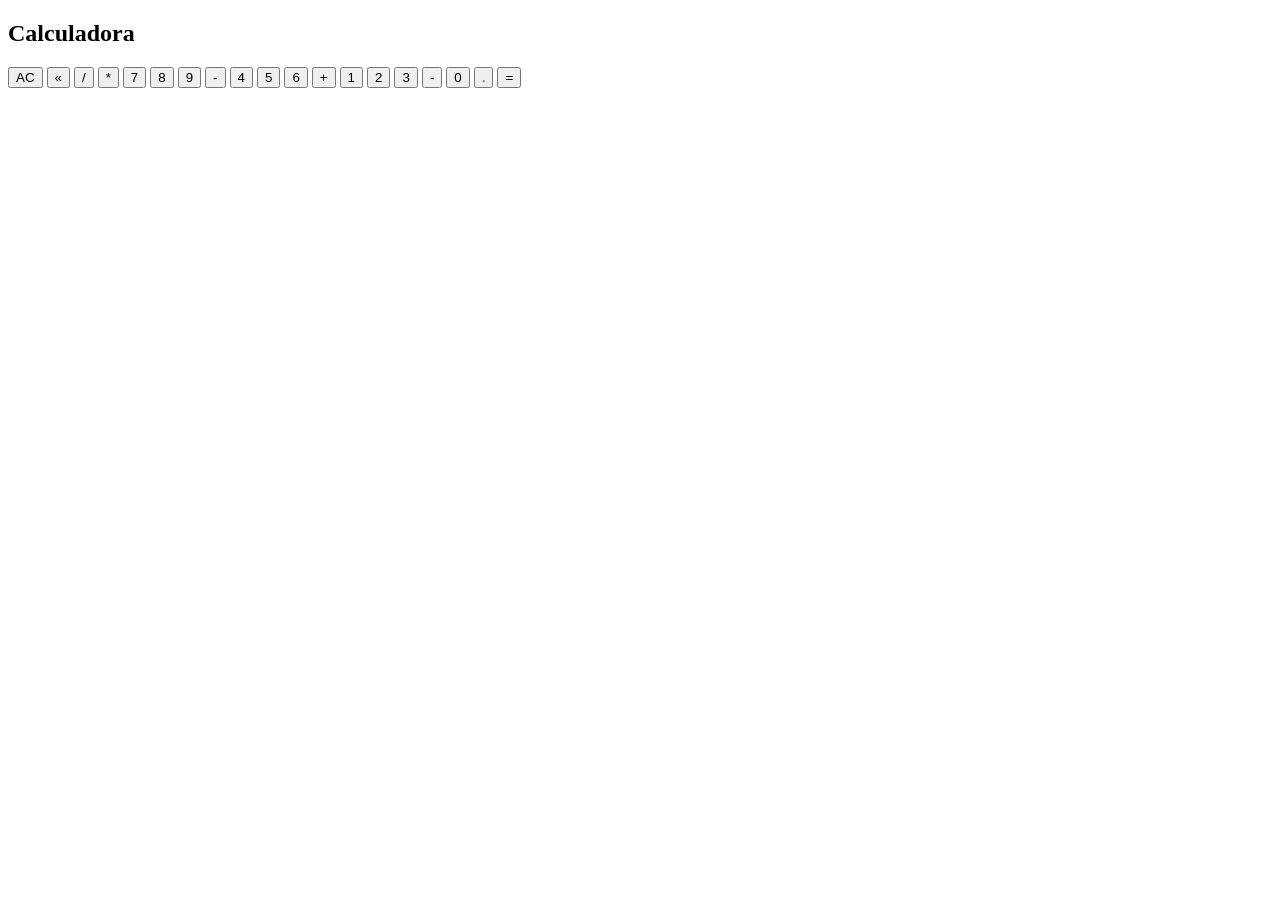
==== factory-function/index.html @ 6c62fb03 "feat: configure main structure" ====
<!DOCTYPE html>
<html lang="pt-br">
  <head>
    <meta charset="UTF-8" />
    <meta name="viewport" content="width=device-width, initial-scale=1.0" />

    <link rel="stylesheet" href="assets/css/style.css" />
    <link rel="preconnect" href="https://fonts.googleapis.com" />
    <link rel="preconnect" href="https://fonts.gstatic.com" crossorigin />
    <link
      href="https://fonts.googleapis.com/css2?family=Montserrat&display=swap"
      rel="stylesheet"
    />

    <title>Calculadora</title>
  </head>
  <body>
    <section class="container">
      <h1>Calculadora</h1>
      <div class="display"></div>
      <div class="controls">
        <button class="btn btn-clear">AC</button>
        <button class="btn btn-del">&laquo;</button>
        <button class="btn div">/</button>
        <button class="btn btn-tim">*</button>
        <button class="btn btn-num">7</button>
        <button class="btn btn-num">8</button>
        <button class="btn btn-num">9</button>
        <button class="btn btn-min">-</button>
        <button class="btn btn-num">4</button>
        <button class="btn btn-num">5</button>
        <button class="btn btn-num">6</button>
        <button class="btn btn-sum">+</button>
        <button class="btn btn-num">1</button>
        <button class="btn btn-num">2</button>
        <button class="btn btn-num">3</button>
        <button class="btn btn-min">-</button>
        <button class="btn btn-num">0</button>
        <button class="btn btn-dot">.</button>
        <button class="btn btn-eq">=</button>
      </div>
    </section>
    <script src="assets/js/main.js"></script>
  </body>
</html>
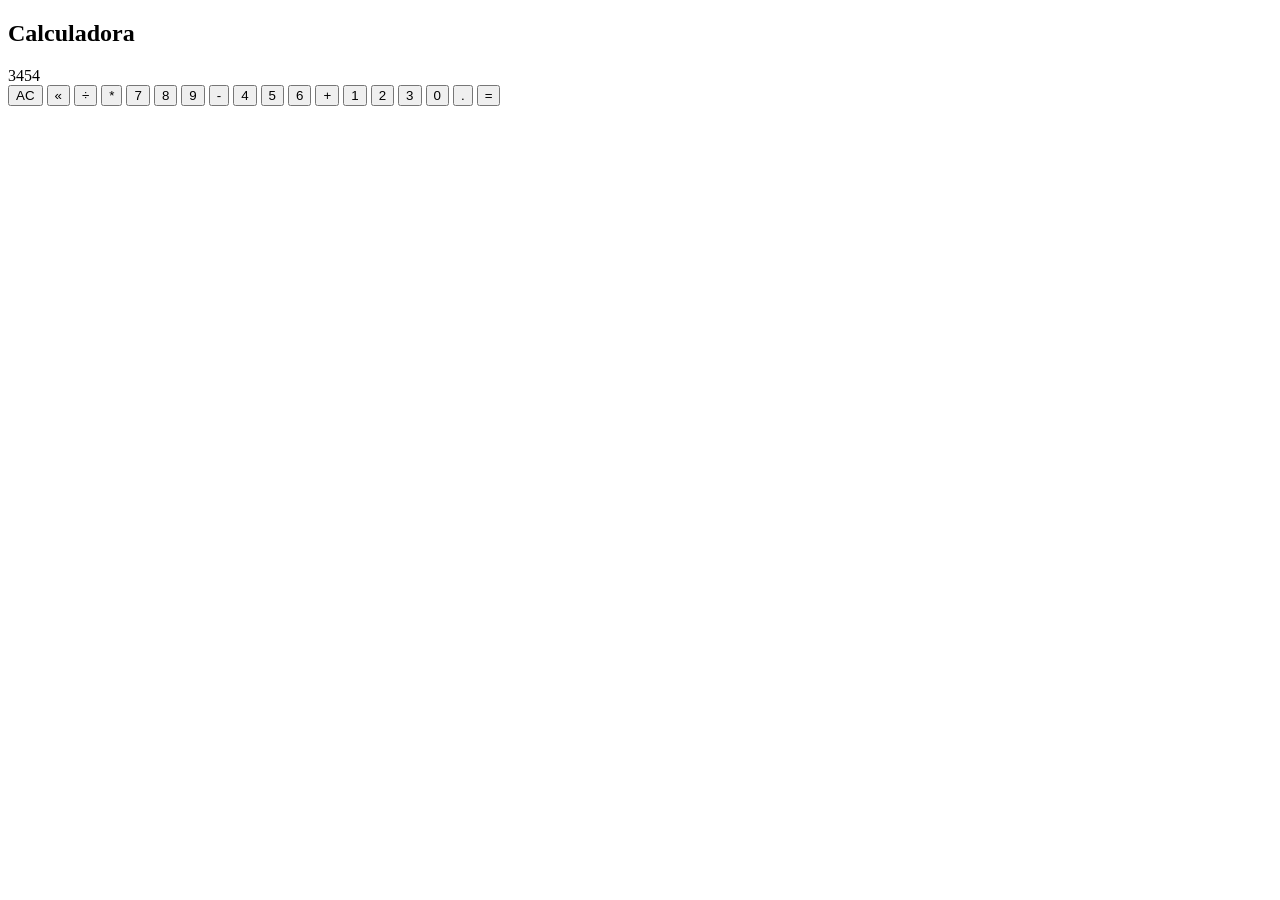
==== commit 31e91641: "feat: add wrapper" ====
--- a/factory-function/index.html
+++ b/factory-function/index.html
@@ -17,27 +17,30 @@
   <body>
     <section class="container">
       <h1>Calculadora</h1>
-      <div class="display"></div>
-      <div class="controls">
-        <button class="btn btn-clear">AC</button>
-        <button class="btn btn-del">&laquo;</button>
-        <button class="btn div">/</button>
-        <button class="btn btn-tim">*</button>
-        <button class="btn btn-num">7</button>
-        <button class="btn btn-num">8</button>
-        <button class="btn btn-num">9</button>
-        <button class="btn btn-min">-</button>
-        <button class="btn btn-num">4</button>
-        <button class="btn btn-num">5</button>
-        <button class="btn btn-num">6</button>
-        <button class="btn btn-sum">+</button>
-        <button class="btn btn-num">1</button>
-        <button class="btn btn-num">2</button>
-        <button class="btn btn-num">3</button>
-        <button class="btn btn-min">-</button>
-        <button class="btn btn-num">0</button>
-        <button class="btn btn-dot">.</button>
-        <button class="btn btn-eq">=</button>
+      <div class="wrapper">
+        <div class="output">
+            <div class="previous-operand">3454</div>
+          </div>
+        <div class="controls">
+          <button class="btn teal btn-clear">AC</button>
+          <button class="btn teal btn-del">&laquo;</button>
+          <button class="btn teal div">÷</button>
+          <button class="btn teal btn-tim">*</button>
+          <button class="btn btn-num">7</button>
+          <button class="btn btn-num">8</button>
+          <button class="btn btn-num">9</button>
+          <button class="btn teal btn-min">-</button>
+          <button class="btn btn-num">4</button>
+          <button class="btn btn-num">5</button>
+          <button class="btn btn-num">6</button>
+          <button class="btn teal btn-sum">+</button>
+          <button class="btn btn-num">1</button>
+          <button class="btn btn-num">2</button>
+          <button class="btn btn-num">3</button>
+          <button class="btn btn-num">0</button>
+          <button class="btn teal btn-dot">.</button>
+          <button class="btn teal btn-eq">=</button>
+        </div>
       </div>
     </section>
     <script src="assets/js/main.js"></script>
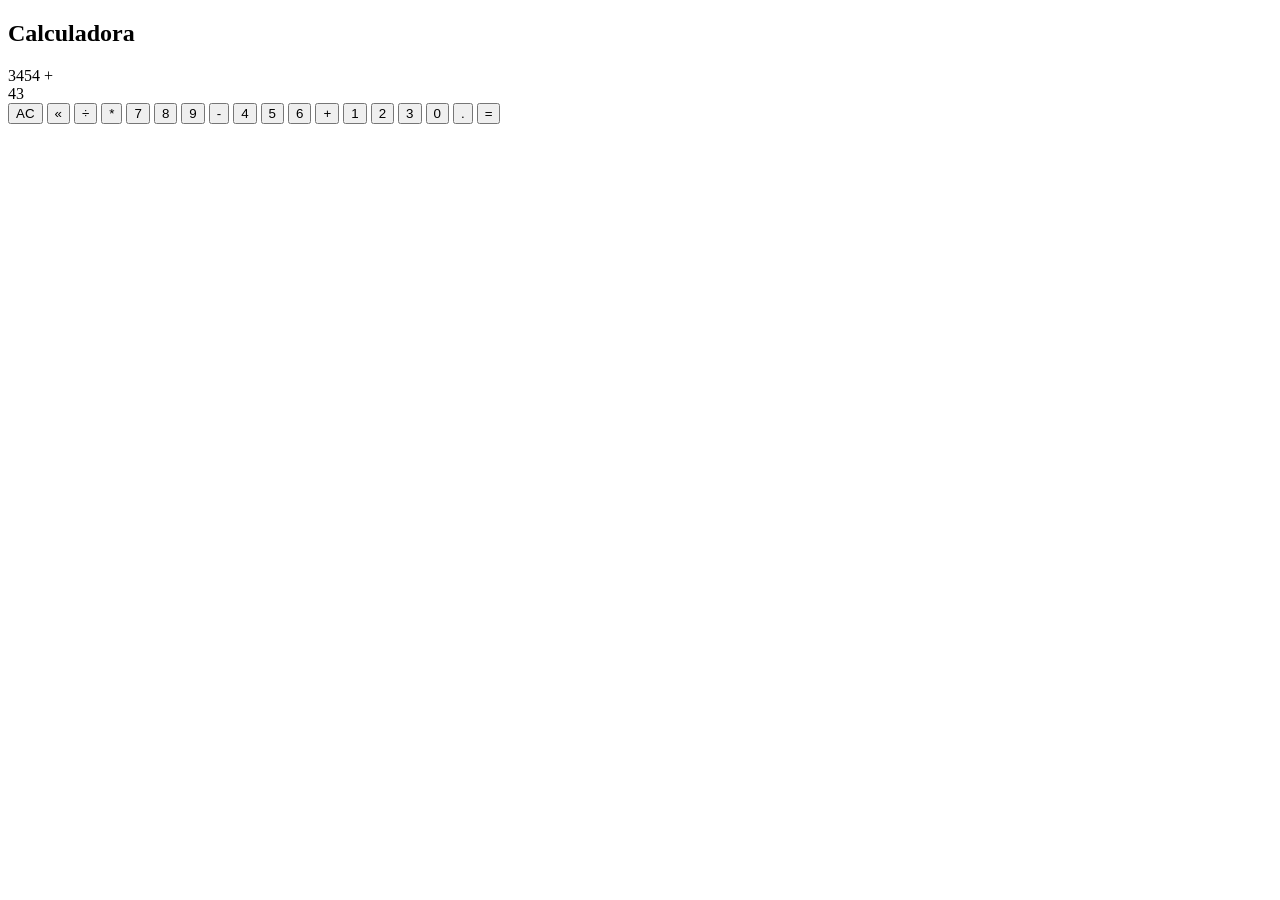
==== commit 4b3944a7: "feat: create display div" ====
--- a/factory-function/index.html
+++ b/factory-function/index.html
@@ -19,8 +19,9 @@
       <h1>Calculadora</h1>
       <div class="wrapper">
         <div class="output">
-            <div class="previous-operand">3454</div>
-          </div>
+          <div class="previous-operand">3454 +</div>
+          <div class="current-operand">43</div>
+        </div>
         <div class="controls">
           <button class="btn teal btn-clear">AC</button>
           <button class="btn teal btn-del">&laquo;</button>
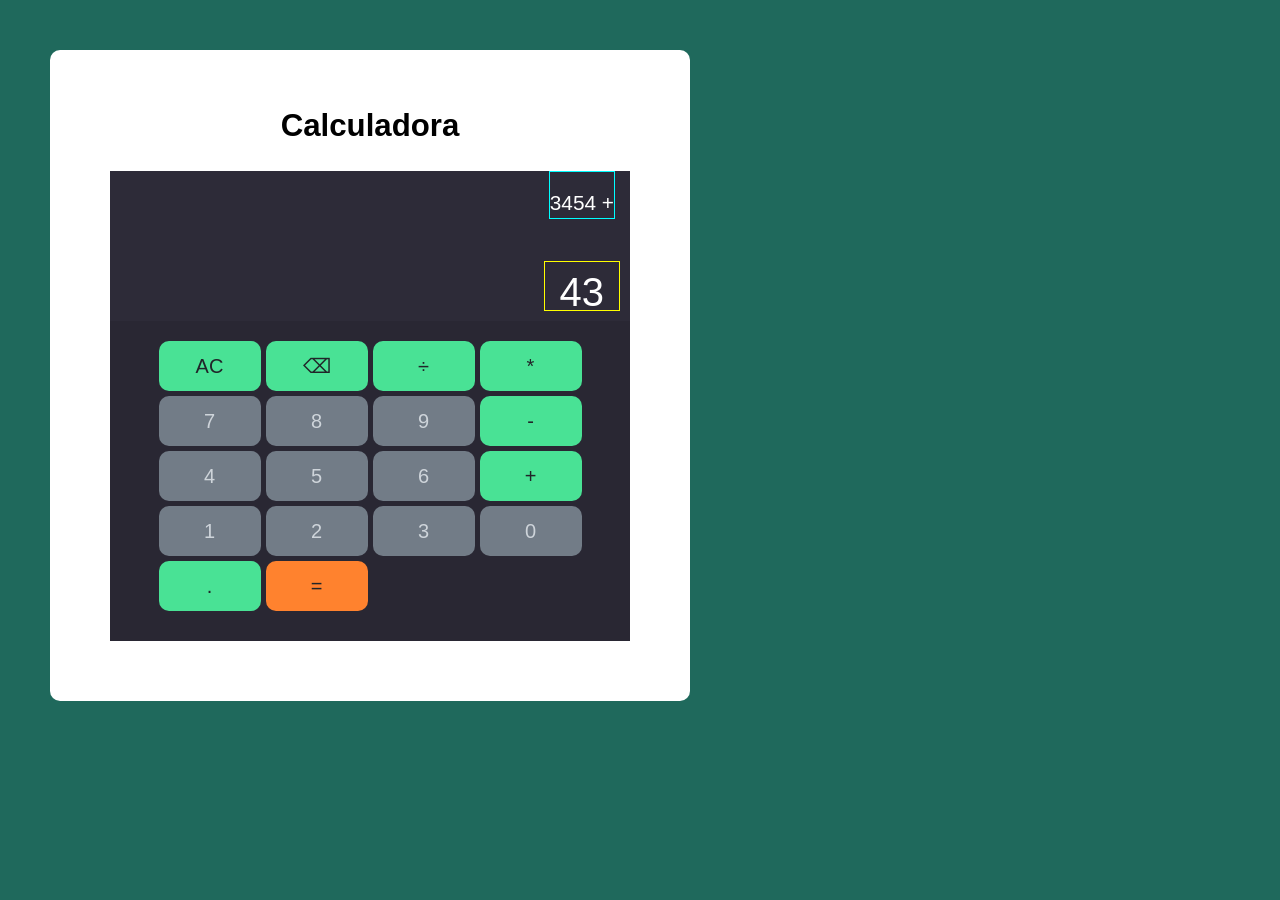
==== commit 266a656d: "chore: change erase symbol" ====
--- a/factory-function/index.html
+++ b/factory-function/index.html
@@ -24,7 +24,7 @@
         </div>
         <div class="controls">
           <button class="btn teal btn-clear">AC</button>
-          <button class="btn teal btn-del">&laquo;</button>
+          <button class="btn teal btn-del">&#9003;</button>
           <button class="btn teal div">÷</button>
           <button class="btn teal btn-tim">*</button>
           <button class="btn btn-num">7</button>
--- a/factory-function/assets/css/style.css
+++ b/factory-function/assets/css/style.css
@@ -0,0 +1,122 @@
+:root {
+  --pure-background: #1f695c;
+  --display-background: #2d2b38;
+  --calculator-background: #292733;
+  --primary-num-btn: #727c87;
+  --secondary-num-btn: #59636e;
+  --primary-teal-btn: #49e295;
+  --secondary-teal-btn: #23a969;
+  --primary-btn-equal: #ff822e;
+  --secondary-btn-equal: #ff6517;
+  --font-output: #ffffff;
+  --font-btn: #ced4da;
+  --font-teal-btn: #212529;
+}
+
+* {
+  box-sizing: border-box;
+  outline: 0;
+  margin: 0 auto;
+}
+
+.container {
+  max-width: 640px;
+  margin: 50px;
+  background: #fff;
+  padding: 60px;
+  border-radius: 10px;
+}
+
+body {
+  background: var(--pure-background);
+  font-family: "Montserrat", sans-serif;
+  font-weight: 400;
+  font-size: 1.3em;
+  line-height: 1.5em;
+}
+
+h1 {
+  text-align: center;
+  padding-bottom: 30px;
+}
+
+.wrapper {
+  background: var(--calculator-background);
+}
+
+.output {
+  color: var(--font-output);
+  background: var(--display-background);
+  height: 150px;
+  /* margin: 12px; */
+  display: flex;
+  align-content: flex-end;
+  justify-content: space-between;
+  flex-direction: column;
+  flex-wrap: wrap;
+  word-wrap: break-word;
+  word-break: break-all;
+}
+
+.previous-operand {
+  padding-top: 15px;
+  margin-right: 15px;
+  border: 1px solid cyan;
+}
+
+.current-operand {
+  border: 1px solid yellow;
+  padding: 15px;
+  margin: 10px;
+  max-height: 50px;
+  font-size: 40px;
+}
+
+.controls {
+  display: grid;
+  justify-content: center;
+  align-items: center;
+  width: 90%;
+  padding: 20px 30px 30px;
+  grid-gap: 5px;
+  grid-template-columns: 25% 25% 25% 25%;
+  grid-template-rows: auto;
+}
+
+.controls > button {
+  cursos: pointer;
+  font-size: 20px;
+  outline: unset;
+  border: none;
+  border-radius: 10px;
+  width: 100%;
+  height: 50px;
+  color: var(--font-btn);
+  background: var(--primary-num-btn);
+}
+
+.btn-sum {
+    /* height: 100px; */
+    grid-template-area: 100px 2fr;
+}
+
+.controls > button:hover {
+  background: var(--secondary-num-btn);
+}
+
+.controls .teal {
+  background: var(--primary-teal-btn);
+  color: var(--font-teal-btn);
+}
+
+.controls .teal:hover {
+  background: var(--secondary-teal-btn);
+}
+
+.controls .btn-eq {
+  background: var(--primary-btn-equal);
+}
+
+.controls .btn-eq:hover {
+  background: var(--secondary-btn-equal);
+}
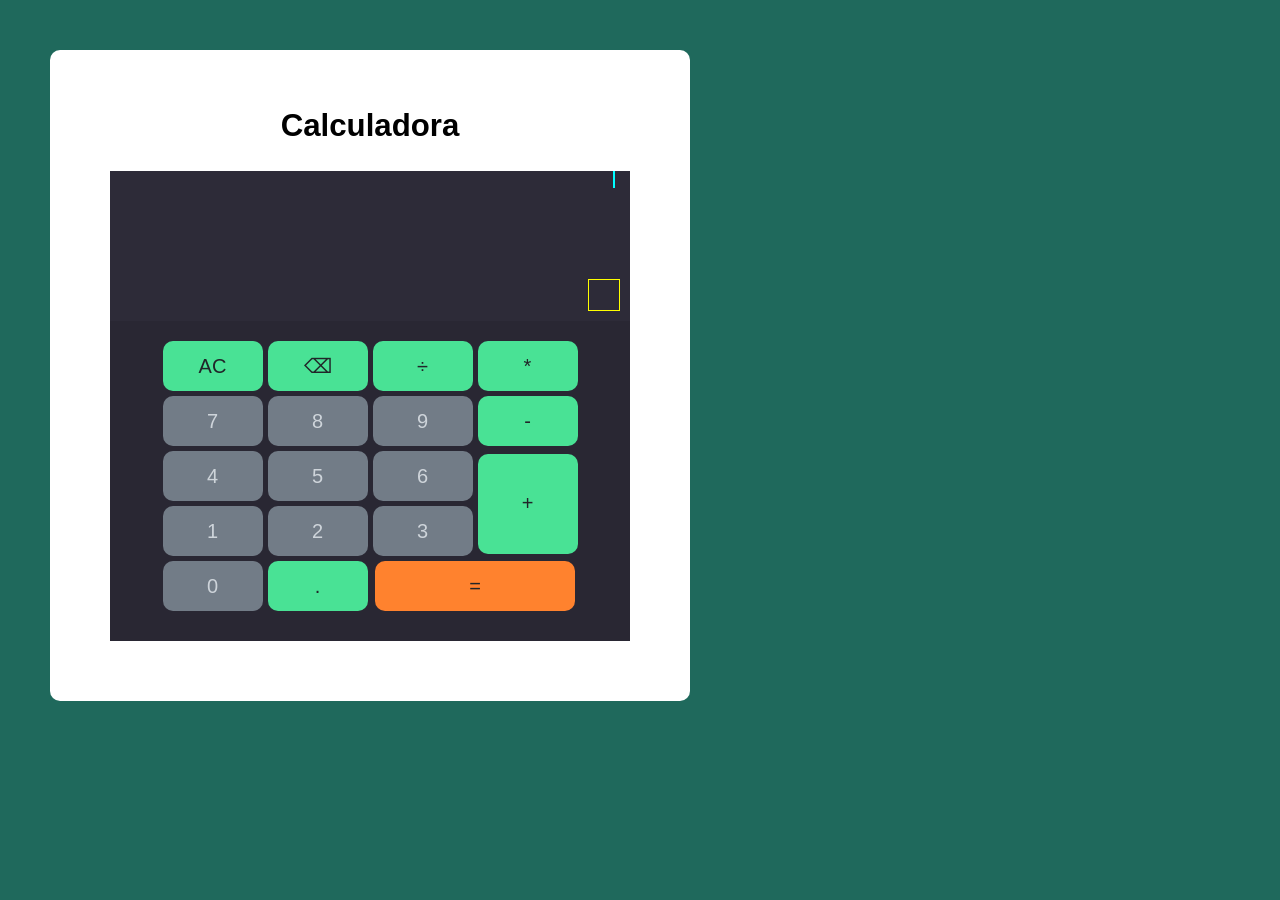
==== commit 2c457072: "refactor: clear display" ====
--- a/factory-function/index.html
+++ b/factory-function/index.html
@@ -19,8 +19,8 @@
       <h1>Calculadora</h1>
       <div class="wrapper">
         <div class="output">
-          <div class="previous-operand">3454 +</div>
-          <div class="current-operand">43</div>
+          <div class="previous-operand"></div>
+          <div class="current-operand"></div>
         </div>
         <div class="controls">
           <button class="btn teal btn-clear">AC</button>
@@ -39,7 +39,7 @@
           <button class="btn btn-num">2</button>
           <button class="btn btn-num">3</button>
           <button class="btn btn-num">0</button>
-          <button class="btn teal btn-dot">.</button>
+          <button class="btn teal btn-num">.</button>
           <button class="btn teal btn-eq">=</button>
         </div>
       </div>
--- a/factory-function/assets/css/style.css
+++ b/factory-function/assets/css/style.css
@@ -79,8 +79,8 @@
   width: 90%;
   padding: 20px 30px 30px;
   grid-gap: 5px;
-  grid-template-columns: 25% 25% 25% 25%;
-  grid-template-rows: auto;
+  grid-template-columns: repeat(4, 100px);
+  grid-template-rows: repeat(4, 1fr);
 }
 
 .controls > button {
@@ -95,9 +95,10 @@
   background: var(--primary-num-btn);
 }
 
-.btn-sum {
-    /* height: 100px; */
-    grid-template-area: 100px 2fr;
+.controls .btn-sum {
+  grid-row: 3 / 5;
+  grid-column: 4;
+  height: 100px;
 }
 
 .controls > button:hover {
@@ -115,6 +116,9 @@
 
 .controls .btn-eq {
   background: var(--primary-btn-equal);
+  grid-column: 3 / 5;
+  grid-row: 5;
+  width: 200px;
 }
 
 .controls .btn-eq:hover {
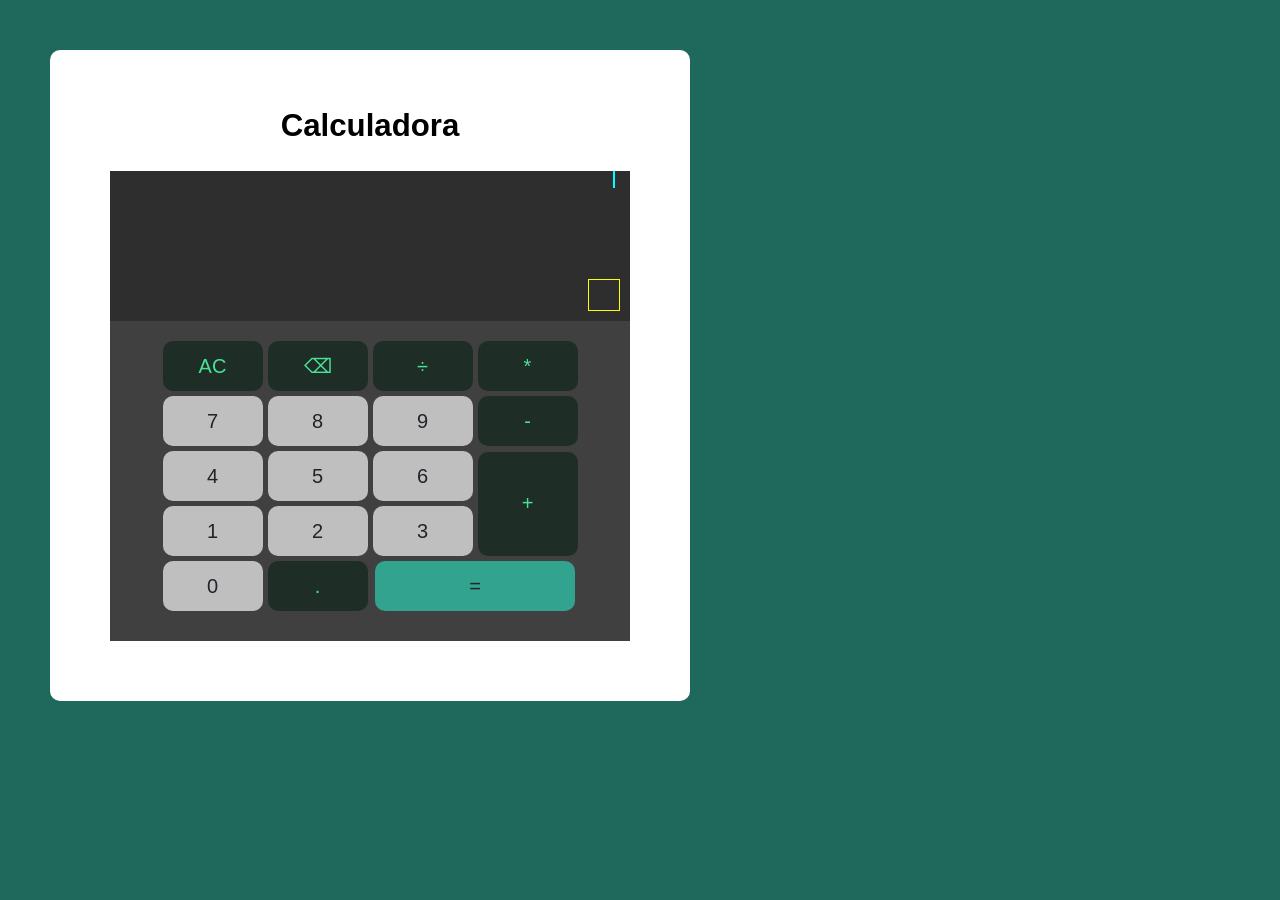
==== commit f9ae8be7: "fix: update new calculator layout" ====
--- a/factory-function/index.html
+++ b/factory-function/index.html
@@ -19,28 +19,28 @@
       <h1>Calculadora</h1>
       <div class="wrapper">
         <div class="output">
-          <div class="previous-operand"></div>
-          <div class="current-operand"></div>
+          <div id="previous-operand"></div>
+          <div id="current-operand"></div>
         </div>
         <div class="controls">
-          <button class="btn teal btn-clear">AC</button>
-          <button class="btn teal btn-del">&#9003;</button>
-          <button class="btn teal div">÷</button>
-          <button class="btn teal btn-tim">*</button>
+          <button class="btn teal" id="btn-clear">AC</button>
+          <button class="btn teal" id="btn-del">&#9003;</button>
+          <button class="btn teal" id="btn-div">÷</button>
+          <button class="btn teal" id="btn-tim">*</button>
           <button class="btn btn-num">7</button>
           <button class="btn btn-num">8</button>
           <button class="btn btn-num">9</button>
-          <button class="btn teal btn-min">-</button>
+          <button class="btn teal" id="btn-min">-</button>
           <button class="btn btn-num">4</button>
           <button class="btn btn-num">5</button>
           <button class="btn btn-num">6</button>
-          <button class="btn teal btn-sum">+</button>
+          <button class="btn teal" id="btn-sum">+</button>
           <button class="btn btn-num">1</button>
           <button class="btn btn-num">2</button>
           <button class="btn btn-num">3</button>
           <button class="btn btn-num">0</button>
           <button class="btn teal btn-num">.</button>
-          <button class="btn teal btn-eq">=</button>
+          <button class="btn teal" id="btn-equals">=</button>
         </div>
       </div>
     </section>
--- a/factory-function/assets/css/style.css
+++ b/factory-function/assets/css/style.css
@@ -1,16 +1,16 @@
 :root {
   --pure-background: #1f695c;
-  --display-background: #2d2b38;
-  --calculator-background: #292733;
-  --primary-num-btn: #727c87;
-  --secondary-num-btn: #59636e;
-  --primary-teal-btn: #49e295;
-  --secondary-teal-btn: #23a969;
-  --primary-btn-equal: #ff822e;
-  --secondary-btn-equal: #ff6517;
+  --display-background: #2e2e2e;
+  --calculator-background: #404040;
+  --primary-num-btn: #bfbfbf;
+  --secondary-num-btn: #968a87;
+  --primary-teal-btn: #1f2d27;
+  --secondary-teal-btn: #101a13;
   --font-output: #ffffff;
-  --font-btn: #ced4da;
-  --font-teal-btn: #212529;
+  --font-btn: #212529;
+  --font-btn-teal: #49e295;
+  --primary-equals-btn: #31a38e;
+  --secondary-equals-btn: #2a8c7a;
 }
 
 * {
@@ -48,7 +48,6 @@
   color: var(--font-output);
   background: var(--display-background);
   height: 150px;
-  /* margin: 12px; */
   display: flex;
   align-content: flex-end;
   justify-content: space-between;
@@ -58,13 +57,13 @@
   word-break: break-all;
 }
 
-.previous-operand {
+#previous-operand {
   padding-top: 15px;
   margin-right: 15px;
   border: 1px solid cyan;
 }
 
-.current-operand {
+#current-operand {
   border: 1px solid yellow;
   padding: 15px;
   margin: 10px;
@@ -95,10 +94,10 @@
   background: var(--primary-num-btn);
 }
 
-.controls .btn-sum {
+.controls #btn-sum {
   grid-row: 3 / 5;
   grid-column: 4;
-  height: 100px;
+  height: 104px;
 }
 
 .controls > button:hover {
@@ -107,20 +106,21 @@
 
 .controls .teal {
   background: var(--primary-teal-btn);
-  color: var(--font-teal-btn);
+  color: var(--font-btn-teal);
 }
 
 .controls .teal:hover {
   background: var(--secondary-teal-btn);
 }
 
-.controls .btn-eq {
-  background: var(--primary-btn-equal);
+.controls #btn-equals {
   grid-column: 3 / 5;
   grid-row: 5;
   width: 200px;
+  background: var(--primary-equals-btn);
+  color: var(--font-btn);
 }
 
-.controls .btn-eq:hover {
-  background: var(--secondary-btn-equal);
+#btn-equals:hover {
+  background: var(--secondary-equals-btn);
 }
